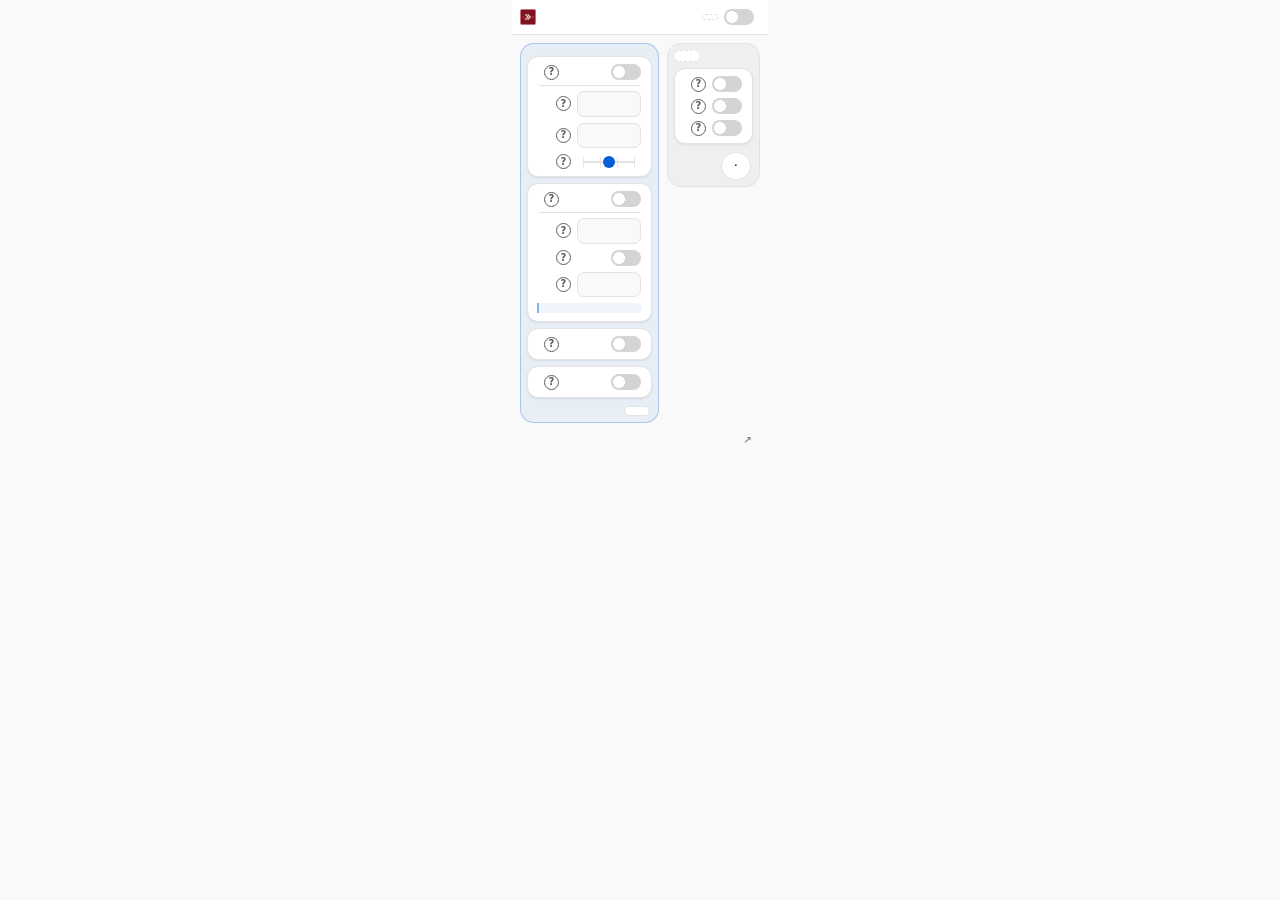
==== popup.html @ 1a613baa "v1.3.2: 不具合修正と制御ループの高速化・省メモリ化 1.3.1 以降の変更をまとめて 1.3.2 としてリリースする。  ■ 変更 - 対応ブラウザの下限を Chrome 148 へ引き上げ（" ====
<!-- SPDX-License-Identifier: Apache-2.0 OR MIT -->
<!DOCTYPE html>
<!--
    =========================================================================
    popup.html — ツールバーのアイコンを押すと開く「設定画面」の骨組み
    =========================================================================

    ■ このファイルは何をするもの？
        設定画面に並ぶ項目の「並び順と構造」だけを書いたファイルです。
        表示される文字（ラベルや説明文）はここには一切書かれておらず、
        popup.js が起動時に流し込みます。9 言語に対応するための設計です。

    ■ data-* 属性が設定の「配線図」になっている
        この画面には、項目ごとの個別処理を書いた JavaScript がありません。
        代わりに以下の data-* 属性を popup.js が読み取り、自動的に動かします。
        項目を増やしたいときは、ここに 1 行足して shared/schema.js に定義を
        加えるだけで済みます。

        data-key    … この入力欄が担当する設定キー（shared/schema.js の KEYS と対応）
        data-msg    … 要素のテキストに流し込む、多言語ファイルのキー
        data-title  … マウスを乗せたとき出るツールチップの文言キー
        data-href   … リンク先 URL の文言キー（言語ごとにリンク先が異なるため）
        data-hint   … 「1.05 ~ 4.00」のような入力可能範囲の表示先
        data-help   … 「?」ボタンを押したとき出る説明の文言キー
        data-labels … スライダーの目盛りごとのラベル（スペース区切り、左から順）
        data-needs  … ここに挙げた設定がすべて ON のときだけ、その行を操作可能にする
        data-not    … ここに挙げた設定が 1 つでも ON なら、その行を操作不可にする
        data-reset  … 押すとその範囲の設定を初期化するボタン（'site' / 'common'）
        data-site   … そのサイトのタブが選ばれているときだけ表示する要素

    ■ 画面の構造
        ヘッダー（ロゴ＋全体の ON/OFF）
        └ #scopes
            ├ #site   … サイト別設定（YouTube / Twitch / TwitCasting のタブで切り替え）
            └ #common … 全サイト共通設定（画面上のバッジ表示）
        フッター（取扱説明書へのリンク）
-->
<html>
<head>
    <meta charset="utf-8" />
    <link rel="stylesheet" href="popup.css" />

    <!--
        読み込む順番に意味があります。
            1. shared/schema.js … 設定の設計図をグローバルの一時変数へ置く
            2. common.js        … それを受け取り、道具箱 SLPSTRM を組み立てる
            3. popup.js         … 道具箱を使って画面を動かす

        defer は「HTML を全部読み終えてから、書いた順に実行する」指定です。
        これがないと、popup.js が実行された時点でまだ <body> の要素が存在せず、
        画面を組み立てられません。
    -->
    <script src="shared/schema.js" defer></script>
    <script src="common.js" defer></script>
    <script src="popup.js" defer></script>

    <!-- popup.js の translate() が、選択中の言語のタイトルへ置き換えます。 -->
    <title>Slipstream Live</title>
</head>
<body>

    <!-- ===================================================================
            ヘッダー：ロゴ・バージョン表示と、拡張機能全体の ON/OFF スイッチ
            =================================================================== -->
    <div id="header">
        <div id="brand">

            <!--
                アイコンをクリックすると公式サイトを開きます。
                target="_blank" は新しいタブで開く指定。
                rel="noopener" はセキュリティ上ほぼ必須の指定で、
                開いた先のページから元のページを操作されるのを防ぎます。
                alt はリンクの名前になります（画像だけのリンクは、これが無いと
                スクリーンリーダーで何のリンクか分からなくなります）。
            -->
            <a id="icon-link" href="https://tail4126.github.io/SlipstreamLive/" target="_blank" rel="noopener">
                <img id="icon" src="./icons/48.png" alt="Slipstream Live" />
            </a>

            <!-- 中身が空なのは、popup.js が文言を流し込むためです（以下すべて同様）。 -->
            <span id="title" data-msg="appShortName"></span>

            <!-- バージョン番号（例: v1.2.0）。manifest.json から読み取って表示します。 -->
            <span id="version"></span>
        </div>

        <!--
            設定 1 行ぶんの基本の形。
            <label> で全体を囲んでいるので、文字の部分をクリックしても
            中のチェックボックスが反応します（押せる範囲が広くなる）。

            ラベルと入力欄の結び付け（for / id）は、popup.js が data-key から自動で行います。
            行の中に「?」ボタンがある場合、結び付けを指定しないと HTML の仕様上
            「ラベル内で最初に現れる操作部品」＝ボタンのほうが操作対象になってしまうためです。
        -->
        <label class="row">
            <span data-msg="enabled"></span>

            <!-- 「全サイト共通の設定です」と示す小さなラベル。 -->
            <small class="chip" data-msg="scopeCommon" data-title="scopeCommonDesc"></small>

            <!-- data-key="enabled" が、この画面で最上位の ON/OFF に対応します。 -->
            <input class="switch" type="checkbox" data-key="enabled" />
        </label>
    </div>

    <!-- ===================================================================
            設定本体：左に「サイト別」、右に「全サイト共通」のパネルを並べる
            =================================================================== -->
    <div id="scopes">

        <!-- ---------------------------------------------------------------
                サイト別設定：選択中のサイト 1 つぶんの設定を表示する
                --------------------------------------------------------------- -->
        <section id="site" class="scope">

            <!--
                サイト切り替えタブの置き場所。中身が空なのは、
                popup.js の buildTabs() が SITES の定義からボタンを生成するためです。
                HTML に直接書かないことで、対応サイトを増やしたときに自動で反映されます。
                role="tablist" は、スクリーンリーダーに「タブの並び」だと伝える指定です。
            -->
            <div id="tabs" class="scope-head" role="tablist"></div>

            <div class="groups">

                <!-- === 加速に関する設定のまとまり === -->
                <div class="group">

                    <!--
                        class="head" が付いた行は、そのまとまりの見出し兼スイッチです。
                        data-needs="enabled" … 全体が ON のときだけ操作できます。
                    -->
                    <label class="row head" data-needs="enabled">
                        <span data-msg="speedup"></span>
                        <button class="help-icon" type="button" data-help="speedupDesc">?</button>
                        <input class="switch" type="checkbox" data-key="speedup" />
                    </label>

                    <!--
                        加速時の再生速度。
                        data-needs="enabled speedup" は「全体が ON」かつ「加速が ON」の
                        両方を満たしたときだけ操作可能、という意味です（スペース区切り）。
                        min / max / step は HTML に書かず、schema.js の range から
                        popup.js が自動で設定します。
                    -->
                    <label class="row" data-needs="enabled speedup">
                        <span><span data-msg="speedupRate"></span> <small class="hint" data-hint="speedupRate"></small></span>
                        <button class="help-icon" type="button" data-help="speedupRateDesc">?</button>
                        <input class="number" type="number" data-key="speedupRate" />
                    </label>

                    <!--
                        手動しきい値。
                        data-not="speedupAuto" … 自動調整が ON（0 以外）のときは、この値が
                        使われないため、行ごとグレーアウトさせます。
                        設定どうしの関係を HTML 側に書いておける、という点がこの仕組みの利点です。
                    -->
                    <label class="row" data-needs="enabled speedup" data-not="speedupAuto">
                        <span data-msg="speedupThreshold"></span>
                        <button class="help-icon" type="button" data-help="speedupThresholdDesc">?</button>
                        <input class="number" type="number" data-key="speedupThreshold" />
                    </label>

                    <!--
                        自動調整の積極度を選ぶスライダー（0〜3 の 4 段階）。
                        data-labels には目盛りの数だけラベルのキーを並べます。
                        左から順に 0, 1, 2, 3 に対応し、つまみを動かすと
                        popup.js の Tip がその位置のラベルを吹き出しで表示します。
                    -->
                    <label class="row" data-needs="enabled speedup">
                        <span data-msg="speedupAuto"></span>
                        <button class="help-icon" type="button" data-help="speedupAutoDesc">?</button>
                        <input class="slider" type="range" data-key="speedupAuto"
                            data-labels="speedupAutoOff speedupAutoStable speedupAutoStandard speedupAutoAggressive" />
                    </label>
                </div>

                <!-- === 下限モード（バッファ切れ寸前の緊急退避）に関する設定 === -->
                <div class="group">
                    <label class="row head" data-needs="enabled">
                        <span data-msg="floor"></span>
                        <button class="help-icon" type="button" data-help="floorDesc">?</button>
                        <input class="switch" type="checkbox" data-key="floor" />
                    </label>

                    <!-- 残量が何秒を切ったら下限モードへ入るか。 -->
                    <label class="row" data-needs="enabled floor">
                        <span data-msg="floorThreshold"></span>
                        <button class="help-icon" type="button" data-help="floorThresholdDesc">?</button>
                        <input class="number" type="number" data-key="floorThreshold" />
                    </label>

                    <!-- 下限モード中に音量を下げるか（超低速時の不快な音を抑えるため）。 -->
                    <label class="row" data-needs="enabled floor">
                        <span data-msg="duck"></span>
                        <button class="help-icon" type="button" data-help="duckDesc">?</button>
                        <input class="switch" type="checkbox" data-key="duck" />
                    </label>

                    <!--
                        下げたときの音量（％）。
                        data-needs に 3 つ並んでいるとおり、「全体」「下限モード」
                        「音量を下げる」がすべて ON のときだけ操作できます。
                    -->
                    <label class="row" data-needs="enabled floor duck">
                        <span><span data-msg="duckVolume"></span> <small class="hint" data-hint="duckVolume"></small></span>
                        <button class="help-icon" type="button" data-help="duckVolumeDesc">?</button>
                        <input class="number" type="number" data-key="duckVolume" />
                    </label>

                    <!--
                        Twitch のタブを選んでいるときだけ表示される注意書き。
                        data-site="twitch" が付いた要素は、他のサイトのタブでは
                        popup.js の render() が hidden 属性を付けて隠します。
                    -->
                    <p class="note" data-site="twitch" data-msg="floorThresholdNote_twitch"></p>
                </div>

                <!--
                    YouTube でしか意味を持たない設定のまとまり。
                    data-site はこのように <div class="group"> にも付けられるので、
                    グループごとまとめて出し分けられます。
                -->
                <div class="group" data-site="youtube">
                    <label class="row" data-needs="enabled">
                        <span data-msg="premiere"></span>
                        <button class="help-icon" type="button" data-help="premiereDesc">?</button>
                        <input class="switch" type="checkbox" data-key="premiere" />
                    </label>
                </div>

                <!-- Twitch でしか意味を持たない設定のまとまり。 -->
                <div class="group" data-site="twitch">
                    <label class="row" data-needs="enabled">
                        <span data-msg="recover"></span>
                        <button class="help-icon" type="button" data-help="recoverDesc">?</button>
                        <input class="switch" type="checkbox" data-key="recover" />
                    </label>
                </div>
            </div>

            <!--
                リセットボタン。
                data-reset="site" は「今表示しているサイトの設定だけを初期化する」指定です。
                ボタンの文字（例:「リセット · YouTube」）は、選択中のサイト名を含むため
                data-msg ではなく popup.js の render() が組み立てて入れます。
            -->
            <div class="footer">
                <button id="reset-site" class="reset" type="button" data-reset="site" data-title="resetDesc"></button>
            </div>
        </section>

        <!-- ---------------------------------------------------------------
                全サイト共通設定：画面上に出すバッジの表示切り替え
                --------------------------------------------------------------- -->
        <section id="common" class="scope">
            <div class="scope-head">
                <span class="chip" data-msg="scopeCommon" data-title="scopeCommonDesc"></span>
            </div>
            <div class="groups">
                <div class="group">

                    <!-- 再生速度バッジ（例: 1.25x）の表示切り替え。 -->
                    <label class="row" data-needs="enabled">
                        <span data-msg="showPlaybackRate"></span>
                        <button class="help-icon" type="button" data-help="showPlaybackRateDesc">?</button>
                        <input class="switch" type="checkbox" data-key="showPlaybackRate" />
                    </label>

                    <!-- 遅延バッジ（例: 1.52s）の表示切り替え。 -->
                    <label class="row" data-needs="enabled">
                        <span data-msg="showLatency"></span>
                        <button class="help-icon" type="button" data-help="showLatencyDesc">?</button>
                        <input class="switch" type="checkbox" data-key="showLatency" />
                    </label>

                    <!-- バッファ残量バッジ（例: 8.32s）の表示切り替え。 -->
                    <label class="row" data-needs="enabled">
                        <span data-msg="showHealth"></span>
                        <button class="help-icon" type="button" data-help="showHealthDesc">?</button>
                        <input class="switch" type="checkbox" data-key="showHealth" />
                    </label>
                </div>
            </div>

            <!--
                共通設定のリセット。
                こちらはサイト名が入らないため、「リセット」と「全サイト共通」の
                2 つの文言を「·」でつないだ形を HTML に直接書けます。
            -->
            <div class="footer">
                <button class="reset" type="button" data-reset="common" data-title="resetDesc"><span data-msg="reset"></span> · <span data-msg="scopeCommon"></span></button>
            </div>
        </section>
    </div>

    <!-- ===================================================================
            フッター：取扱説明書へのリンク
            data-href を使うのは、言語ごとにリンク先の URL が違うためです
            （日本語なら manual.ja.html、英語なら manual.html）。
            =================================================================== -->
    <div id="page-footer">
        <a id="manual-link" data-msg="manual" data-href="manualUrl" target="_blank" rel="noopener"></a>
    </div>
</body>
</html>
---- popup.css ----
/* SPDX-License-Identifier: Apache-2.0 OR MIT */
/*
    =========================================================================
    popup.css — 設定画面（popup.html）の見た目
    =========================================================================

    ■ 全体の考え方
        色をここに直接書くのではなく、まず :root で「変数」として定義し、
        以降はその変数を参照するだけにしています。こうすると
        - 配色をまとめて変えられる
        - ライト／ダークの切り替えを 1 か所で完結できる
        - サイトごとのテーマ色を差し替えるだけで全体の色調が変わる
        という利点があります。

    ■ 覚えておきたい CSS の書き方 3 つ
        1) --名前: 値;  … カスタムプロパティ（CSS の変数）。使うときは var(--名前)
        2) light-dark(明るいとき, 暗いとき)
            … OS のテーマ設定に応じて自動的に切り替わる関数。
            これを使うには :root に color-scheme の指定が必要です。
        3) color-mix(in srgb, 色 40%, transparent)
            … 2 つの色を指定した割合で混ぜる関数。ここでは「透明」と混ぜることで、
            1 つのテーマ色から薄い背景色や境界線の色を自動生成しています。

    ■ ブレースの書き方について
        このファイルは「{ を次の行に置く」スタイル（Allman 記法）で統一しています。
*/

/*
    :root は文書全体のいちばん外側（<html> 要素）を指す特別なセレクターです。
    ここで定義した変数は、配下のすべての要素から参照できます。
*/
:root
{
    /*
        この文書がライト／ダーク両方に対応していることをブラウザへ伝えます。
        この 1 行がないと light-dark() が機能しません。
    */
    color-scheme: light dark;

    /* --- 基本の配色（左がライトモード、右がダークモードの値）--- */
    --bg: light-dark(#f9f9f9, #0f0f0f);              /* 画面全体の背景 */
    --surface: light-dark(#ffffff, #212121);         /* カードやボタンの面の色 */
    --surface-hover: light-dark(#f2f2f2, #313131);   /* 上にマウスを乗せたときの面の色 */
    --line: light-dark(#e3e3e3, #303030);            /* 境界線 */
    --fg: light-dark(#0f0f0f, #f1f1f1);              /* 通常の文字色 */
    --muted: light-dark(#606060, #aaaaaa);           /* 補足的な文字色（控えめ） */
    --accent: light-dark(#065fd4, #3ea6ff);          /* 既定の強調色（青） */
    --off: light-dark(#d4d4d4, #4d4d4d);             /* OFF 状態のスイッチの色 */
    --knob: #ffffff;                                 /* スイッチのつまみ（常に白） */

    /*
        末尾に数字が付いた色（#00000008 など）は 8 桁の 16 進数表記で、
        最後の 2 桁が不透明度を表します。08 はごく薄い、a6 は 65% 程度の意味です。
    */
    --hover: light-dark(#00000008, #ffffff12);       /* 行にマウスを乗せたときの薄い色 */
    --shadow: light-dark(#00000014, #00000059);      /* 小さな影 */
    --shadow-lg: light-dark(#00000029, #0000008c);   /* 大きな影 */

    /*
        --ui-accent は「今この場所で使う強調色」。
        既定は青ですが、サイト別パネル（#site）の中だけサイトの色に上書きされます。
        変数は子要素へ引き継がれるため、この 1 か所を書き換えるだけで
        中のスイッチ・スライダー・枠線の色がまとめて変わります。
    */
    --ui-accent: var(--accent);

    /* --site-accent は選択中のサイトのテーマ色。既定値は下の規則で上書きされます。 */
    --site-accent: var(--accent);

    /* テーマ色を透明と混ぜて、薄い背景色と枠線の色を自動生成します。 */
    --site-tint: color-mix(in srgb, var(--site-accent) 7%, transparent);
    --site-edge: color-mix(in srgb, var(--site-accent) 28%, transparent);

    /* 共通設定パネル側は、サイト色を使わない中立的な配色にします。 */
    --common-tint: light-dark(#0000000a, #ffffff0a);
    --common-edge: var(--line);

    /* --- 角の丸みを 3 段階で用意し、大きさに応じて使い分けます --- */
    --radius-lg: 14px;   /* パネル */
    --radius: 11px;      /* カード、吹き出し */
    --radius-sm: 7px;    /* 行、入力欄 */
}

/*
    サイトごとのテーマ色。
    popup.js の render() が <html data-site="youtube"> のように属性を書き換えると、
    ここで --site-accent が差し替わり、パネルの色調が一斉に変わります。
    [属性 = '値'] という書き方は「その属性がその値である要素」を指します。
*/
:root[data-site = 'youtube']
{
    --site-accent: light-dark(#d90029, #ff0033);
}
:root[data-site = 'twitch']
{
    --site-accent: light-dark(#772ce8, #a970ff);
}
:root[data-site = 'twitcasting']
{
    --site-accent: light-dark(#0081b4, #4fc3f7);
}

/*
    * はすべての要素に当てはまるセレクター。
    box-sizing: border-box は「指定した幅に、内側の余白と枠線も含める」という設定で、
    これがないと padding を足すたびに要素が幅からはみ出して、幅の計算が煩雑になります。
*/
*
{
    box-sizing: border-box;
}

/*
    popup.js が要素を隠すときに付ける hidden 属性を、確実に効かせるための指定。
    !important を付けているのは、他の規則（例: .row の display: flex）に
    負けて表示されたままになるのを防ぐためです。
*/
[hidden]
{
    display: none !important;
}

/*
    ポップアップの幅は「中身に合わせて自動で決める」方針です。
    width: max-content は「折り返さずに収まる最小幅」。
    min-width: 100% は、逆に中身が少ないときに親より狭くなりすぎないための下限です。
    9 言語対応で文字の長さが大きく変わるため、固定幅にしていません。
*/
html
{
    width: max-content;
    min-width: 100%;
}
body
{
    margin: 0 auto;   /* 左右 auto で中央寄せ */
    width: max-content;
    background-color: var(--bg);
    color: var(--fg);

    /*
        font はまとめ書きで「文字サイズ/行の高さ 書体」の順。
        system-ui は「OS の標準の書体」を指す指定で、これを使うと
        Windows・macOS・Linux それぞれで自然な見た目になります。
    */
    font: 13px/1.35 system-ui, sans-serif;
}

/* --- ヘッダー（ロゴと全体の ON/OFF スイッチ）--- */
#header
{
    /*
        display: flex は「子要素を横一列に並べる」指定。
        align-items: center で縦方向の中央に、gap で要素間の間隔を作ります。
        古い書き方（float や margin での調整）より意図が明確です。
    */
    display: flex;
    align-items: center;
    gap: 14px;
    padding: 6px 8px;   /* 上下 6px、左右 8px */
    background-color: var(--surface);
    border-bottom: 1px solid var(--line);
}
#brand
{
    display: flex;

    /* baseline は「文字の下端の線」をそろえる指定。大きさの違う文字を並べるときに有効です。 */
    align-items: baseline;
    gap: 6px;
    user-select: none;   /* ドラッグで文字が選択されるのを防ぐ */
}
#icon-link
{
    display: flex;

    /* 親の baseline 揃えから外し、この要素だけ中央に配置します（画像には文字の下端が無いため）。 */
    align-self: center;
}
#icon
{
    width: 16px;
    height: 16px;
}
#title
{
    font-size: 15px;
    font-weight: 600;
    letter-spacing: 0.2px;   /* 文字の間隔をわずかに広げて読みやすくする */
}
#version
{
    color: var(--muted);
    font-size: 11px;

    /*
        tabular-nums は「数字の幅をすべて同じにする」指定。
        1 と 8 の幅がそろうため、桁がずれずに整って見えます。
    */
    font-variant-numeric: tabular-nums;
}

/*
    margin-left: auto は flex 配置での定番の書き方で、
    「左側の余白を可能な限り広げる」＝右端へ寄せる、という意味になります。
*/
#header .row
{
    margin-left: auto;
}

/* --- 設定パネルの並び --- */
#scopes
{
    display: flex;

    /*
        flex-start は「上端をそろえる」指定。
        既定（stretch）のままだと、背の低いパネルが高いほうに合わせて
        引き伸ばされてしまいます。
    */
    align-items: flex-start;
    gap: 8px;
    padding: 8px;
}
.scope
{
    display: flex;

    /* column は「縦に並べる」指定。パネルの中は見出し → 設定群 → フッターの順です。 */
    flex-direction: column;
    gap: 6px;
    padding: 6px;

    /* 幅と種類だけ指定し、色は下の #site / #common でそれぞれ指定します。 */
    border: 1px solid;
    border-radius: var(--radius-lg);
}

/*
    サイト別パネル。ここで --ui-accent を上書きするのが重要な点です。
    この宣言により、パネル内のすべての要素（スイッチ、スライダー、枠線など）が
    自動的にサイトのテーマ色を使うようになります。
*/
#site
{
    --ui-accent: var(--site-accent);
    background-color: var(--site-tint);
    border-color: var(--site-edge);

    /* タブを切り替えたとき、色が瞬時に変わらず 120 ミリ秒かけて滑らかに移り変わります。 */
    transition: background-color 120ms ease, border-color 120ms ease;
}

/* 共通設定パネル。こちらはサイト色を引き継がず、中立的な配色のままです。 */
#common
{
    background-color: var(--common-tint);
    border-color: var(--common-edge);
}
.scope-head
{
    display: flex;
    align-items: center;
    gap: 5px;
}
.groups
{
    display: flex;
    flex-direction: column;
    gap: 6px;
}

/* --- サイト切り替えタブ（popup.js が動的に生成するボタン）--- */
.tab
{
    /*
        flex: 1 1 0 は「余った幅を等分に分け合う」指定。
        3 つのタブが同じ幅になり、名前の長さに左右されずに整列します。
    */
    flex: 1 1 0;
    padding: 4px 10px;
    background-color: var(--surface);
    color: var(--muted);
    border: 1px solid var(--line);

    /* 極端に大きな値を指定すると、高さに応じた完全な角丸（錠剤型）になります。 */
    border-radius: 999px;

    /* font: inherit は「親の書体設定をそのまま引き継ぐ」指定。 */
    font: inherit;
    font-weight: 600;
    white-space: nowrap;   /* 途中で折り返さない */
    cursor: pointer;
    transition: background-color 120ms ease, color 120ms ease, border-color 120ms ease;
}
.tab:hover
{
    background-color: var(--surface-hover);
    color: var(--fg);
}

/*
    選択中のタブ。popup.js が aria-selected="true" を付け替えるため、
    JavaScript 側でクラスを付け外しする必要がありません。
    支援技術への情報伝達と見た目の指定を、1 つの属性で兼ねています。
*/
.tab[aria-selected = 'true']
{
    background-color: var(--ui-accent);
    color: var(--bg);
    border-color: var(--ui-accent);
}

/*
    :focus-visible は「キーボード操作でフォーカスが当たったとき」だけに反応します。
    :focus と違い、マウスでクリックしたときには枠が出ません。
    キーボードだけで操作する人には位置を明示しつつ、マウス操作の邪魔もしない書き方です。
*/
.tab:focus-visible
{
    outline: 2px solid var(--ui-accent);
    outline-offset: 1px;
}

/* --- 「全サイト共通」を示す小さなラベル --- */
.chip
{
    flex: none;   /* 伸び縮みさせない */
    padding: 2px 7px;
    background-color: var(--surface);
    color: var(--muted);

    /* 破線の枠にすることで、押せるボタンではなく単なる表示だと分かるようにしています。 */
    border: 1px dashed var(--line);
    border-radius: 999px;
    font-size: 11px;
    font-weight: 600;
    white-space: nowrap;
    user-select: none;
}

/* 行の中に置かれた場合は右端へ寄せます。 */
.row > .chip
{
    margin-left: auto;
}

/* パネルの見出しに置かれた場合は、タブと釣り合う大きさにします。 */
.scope-head .chip
{
    padding: 5px 12px;
    font-size: inherit;
}

/* --- 設定のまとまり（白いカード）--- */
.group
{
    padding: 4px;
    background-color: var(--surface);
    border: 1px solid var(--line);
    border-radius: var(--radius);

    /* box-shadow は「横方向 縦方向 ぼかし 色」。わずかに浮いて見せる効果です。 */
    box-shadow: 0 1px 2px var(--shadow);
}

/* --- 設定 1 行 --- */
.row
{
    display: flex;
    align-items: center;
    gap: 6px;
    padding: 3px 6px;
    border-radius: var(--radius-sm);

    /* 行のどこを押してもスイッチが反応するため、指のカーソルにします。 */
    cursor: pointer;
    user-select: none;
    transition: background-color 120ms ease;
}
.row:hover
{
    background-color: var(--hover);
}

/*
    :has() は「その条件に当てはまる子孫を持つ要素」を指す、比較的新しいセレクターです
    （いわゆる「親セレクター」）。
    数値入力やスライダーを含む行は、行のどこを押しても操作できるわけではないので、
    指のカーソルをやめて通常の矢印に戻しています。
*/
.row:has(.number),
.row:has(.slider)
{
    cursor: default;
}
.row > span
{
    /*
        flex: 0 1 auto は「必要なら縮むが、自分から伸びはしない」設定。
        max-width と組み合わせることで、長い翻訳文が来たときに
        ポップアップが横に広がりすぎるのを防いでいます。
    */
    flex: 0 1 auto;
    max-width: 250px;
}

/* 入力欄はすべて右端に寄せてそろえます（前述の margin-left: auto の応用）。 */
.row > input
{
    margin-left: auto;
}

/* --- まとまりの見出しになる行 --- */
.row.head
{
    /* ::after を配置する基準にするため、position を指定します。 */
    position: relative;
    margin-bottom: 5px;
    font-weight: 600;
}

/*
    ::after は「その要素の末尾に、CSS だけで作る飾りの要素」です。
    ここでは見出しの下に引く区切り線として使っています。
    border-bottom で引かないのは、左右にわずかな余白を空けたいためです
    （right / left を 7px にすることで、線が両端から少し内側で止まります）。
*/
.row.head::after
{
    content: '';
    position: absolute;
    right: 7px;
    bottom: -3px;
    left: 7px;
    border-top: 1px solid var(--line);
}

/*
    ~ は「同じ親を持ち、後ろに並んでいる要素」を指す記号です。
    見出し行より後ろにある行の文字を字下げして、
    「この見出しに属する項目である」という関係を見た目で示しています。
*/
.row.head ~ .row > span
{
    padding-left: 12px;
}

/* 入力可能範囲の表示（例: 1.05 ~ 4.00）。 */
.hint
{
    color: var(--muted);
    font-size: 11px;
    font-variant-numeric: tabular-nums;
    white-space: nowrap;
}

/*
    操作できない行。
    popup.js の render() が、data-needs / data-not の条件をもとに
    disabled クラスを付け外しします。
    要素を隠さず薄く表示するのは、「条件を満たせば使える設定がある」と
    分かるようにするためです。
*/
.row.disabled
{
    opacity: 0.4;
    cursor: default;
}
.row.disabled:hover
{
    background-color: transparent;
}

/*
    無効な行の「?」ボタン。
    ボタン自体は popup.js が disabled にするため、キーボードでも押せません。
    こちらは、マウスを乗せたときの色変化や指のカーソルを出さないための指定です
    （pointer-events: none でマウス操作を下の要素へ透過させます）。
*/
.row.disabled .help-icon
{
    pointer-events: none;
}

/* --- 注意書き（現在は Twitch の下限しきい値についての説明で使用）--- */
.note
{
    margin: 3px 5px 4px;
    padding: 5px 8px;
    max-width: 270px;

    /* 現在の強調色をごく薄く敷き、左端に少し濃い線を引いた引用風の見た目です。 */
    background-color: color-mix(in srgb, var(--ui-accent) 6%, transparent);
    color: var(--muted);
    border-left: 2px solid color-mix(in srgb, var(--ui-accent) 45%, transparent);

    /* 角丸は右側の 2 か所だけ（左端は線をまっすぐ見せたいため）。 */
    border-radius: 0 var(--radius-sm) var(--radius-sm) 0;
    font-size: 11px;
    line-height: 1.5;
}

/*
    -------------------------------------------------------------------------
    ON/OFF スイッチ
    -------------------------------------------------------------------------
    中身は普通のチェックボックス（<input type="checkbox">）です。
    appearance: none でブラウザ標準の四角い見た目を消したうえで、
    背景色と背景画像だけを使って、画像ファイルなしでスイッチを描いています。

    つまみの正体は radial-gradient（円形のグラデーション）で描いた白い丸です。
    「半径 6px、中心が左から 8px・上から 8px の位置に白い円、それ以外は透明」
    という指定になっています（#0000 は透明を表す短い書き方）。
*/
.switch
{
    appearance: none;
    flex: none;
    margin: 0;
    width: 30px;
    height: 16px;
    border-radius: 8px;   /* 高さの半分にすると、左右が完全な半円になります */
    background-color: var(--off);
    background-image: radial-gradient(circle 6px at 8px 8px, var(--knob) 98%, #0000);
    background-repeat: no-repeat;

    /*
        つまみの移動は background-position の変化として表現します。
        cubic-bezier(...) は動きの緩急を自分で指定するもので、
        この値は「勢いよく動き出し、最後にわずかに行き過ぎて戻る」動きになります。
    */
    transition: background-color 160ms ease, background-position 160ms cubic-bezier(0.2, 0.7, 0.3, 1);
}

/* :enabled は「操作できる状態のとき」。無効な行では指のカーソルになりません。 */
.switch:enabled
{
    cursor: pointer;
}

/*
    ON のとき。背景色を強調色に変え、つまみの位置を右へ 14px ずらします
    （幅 30px − つまみ 16px ぶん ＝ 14px）。
*/
.switch:checked
{
    background-color: var(--ui-accent);
    background-position: 14px 0;
}
.switch:focus-visible
{
    outline: 2px solid var(--ui-accent);
    outline-offset: 1px;
}

/*
    -------------------------------------------------------------------------
    数値入力欄
    -------------------------------------------------------------------------
*/
.number
{
    flex: none;
    width: 64px;
    padding: 3px 5px;
    background-color: var(--bg);
    color: var(--fg);
    border: 1px solid var(--line);
    border-radius: var(--radius-sm);
    font: inherit;

    /* 数字の幅をそろえ、右寄せにすることで桁の位置が安定します。 */
    font-variant-numeric: tabular-nums;
    text-align: right;
}

/* :enabled:hover と重ねることで、操作できるときだけ枠線を濃くします。 */
.number:enabled:hover
{
    border-color: var(--muted);
}
.number:focus-visible
{
    outline: 2px solid var(--ui-accent);
    outline-offset: 1px;
}

/*
    -------------------------------------------------------------------------
    段階スライダー（自動調整の積極度）
    -------------------------------------------------------------------------
    溝の部分は、2 枚の背景を重ねて描いています。

        1 枚目 repeating-linear-gradient … 目盛りの縦線を等間隔でくり返す
        2 枚目 linear-gradient           … 横に伸びる細い線（溝そのもの）

    目盛りの間隔は calc((100% - 1px) / (var(--steps) - 1)) で計算しており、
    --steps の値を変えるだけで目盛りの数が変わります。
    「4 段階なら区間は 3 つ」なので 1 を引いています。

    左右に 12px 引いているのは、つまみ（幅 12px）が両端まで移動したときに
    中心が溝の端とそろうようにするためです。
*/
.slider
{
    --steps: 4;
    --track:
        repeating-linear-gradient(to right,
            var(--line) 0 1px,
            #0000 1px calc((100% - 1px) / (var(--steps) - 1)))
            center / calc(100% - 12px) 10px no-repeat,
        linear-gradient(var(--line), var(--line)) center / calc(100% - 12px) 2px no-repeat;
    appearance: none;
    flex: none;
    margin: 0;
    width: 64px;
    height: 14px;
    background: none;
}

/*
    溝とつまみの見た目は、ブラウザごとに違う擬似要素で指定する必要があります
    （Chrome / Edge 系は ::-webkit-*、Firefox は ::-moz-*）。
    これらは 1 つの規則にまとめて書くことができません。片方でも解釈できない
    セレクターが混ざると、規則ごと無視されてしまうためです。

    ただし値そのものを二重に持つ必要はありません。カスタムプロパティ
    （--track）は擬似要素にも引き継がれるので、実際の定義は上の 1 か所だけです。
*/
.slider::-webkit-slider-runnable-track
{
    height: 14px;
    background: var(--track);
    border-radius: 1px;
}
.slider::-moz-range-track
{
    height: 14px;
    background: var(--track);
    border-radius: 1px;
}

/* つまみ（Chrome / Edge 系）。border-radius: 50% で正円になります。 */
.slider::-webkit-slider-thumb
{
    appearance: none;
    margin-top: 1px;   /* 溝の中心に来るよう、わずかに下げる */
    width: 12px;
    height: 12px;
    background-color: var(--ui-accent);
    border: none;
    border-radius: 50%;
    cursor: pointer;
}

/* つまみ（Firefox）。Firefox は既定で中央に配置されるため margin-top が不要です。 */
.slider::-moz-range-thumb
{
    width: 12px;
    height: 12px;
    background-color: var(--ui-accent);
    border: none;
    border-radius: 50%;
    cursor: pointer;
}

/* 操作できないときのつまみ（こちらもブラウザごとに指定が必要）。 */
.slider:disabled::-webkit-slider-thumb
{
    background-color: var(--muted);
    cursor: default;
}
.slider:disabled::-moz-range-thumb
{
    background-color: var(--muted);
    cursor: default;
}
.slider:focus-visible
{
    outline: 2px solid var(--ui-accent);
    outline-offset: 2px;
}

/*
    -------------------------------------------------------------------------
    スライダーに追従する小さなラベル（popup.js の Tip が作る要素）
    -------------------------------------------------------------------------
    position: fixed は「画面を基準に位置を決める」指定です。
    実際の座標は popup.js が left / top を書き込んで動かします。
    pointer-events: none により、この要素の下にあるスライダーを
    そのまま操作し続けられます。
*/
.tip
{
    position: fixed;
    z-index: 10;   /* 他の要素より手前に表示する */
    padding: 4px 8px;
    background-color: var(--surface);
    color: var(--fg);
    border: 1px solid var(--line);
    border-radius: var(--radius-sm);
    box-shadow: 0 2px 8px var(--shadow-lg);
    font-size: 11px;
    font-weight: 600;
    white-space: nowrap;
    pointer-events: none;
    user-select: none;
}

/*
    -------------------------------------------------------------------------
    「?」ボタンと、その説明の吹き出し
    -------------------------------------------------------------------------
*/
.help-icon
{
    flex: none;

    /*
        display: grid と place-items: center を組み合わせると、
        中身を縦横ともに中央へ配置できます（「?」を円の中心に置くため）。
    */
    display: grid;
    place-items: center;
    padding: 0;
    width: 15px;
    height: 15px;
    background: none;
    color: var(--muted);

    /*
        currentColor は「その要素の文字色」を指すキーワードです。
        これを使うと、下の :hover で color を変えるだけで
        文字と枠線の色が一緒に変わります（枠線の指定を書き足す必要がありません）。
    */
    border: 1px solid currentColor;
    border-radius: 50%;
    font: 600 10px/1 system-ui, sans-serif;
    cursor: pointer;
    transition: color 120ms ease;
}
.help-icon:hover
{
    color: var(--ui-accent);
}
.help-icon:focus-visible
{
    outline: 2px solid var(--ui-accent);
    outline-offset: 1px;
}

/*
    説明の吹き出し。
    popup.html には無く、popup.js の buildHelp() が生成して
    popover 属性を付けた要素です。

    popover はブラウザ標準の「最前面に浮かぶ小窓」の仕組みで、
    z-index を管理しなくても必ず他の要素より手前に表示されます。
    inset: auto と margin: 0 は、その既定の中央配置を打ち消す指定で、
    こうすることで popup.js が計算した座標へ自由に置けるようになります。
*/
.help
{
    position: fixed;
    inset: auto;
    margin: 0;
    max-width: 260px;
    padding: 9px 12px;
    background-color: var(--surface);
    color: var(--fg);
    border: 1px solid var(--line);
    border-radius: var(--radius);
    box-shadow: 0 6px 20px var(--shadow-lg);
    font: inherit;
    line-height: 1.55;
}

/*
    ::backdrop は popover の背後に敷かれる層です。
    既定では薄暗くなりますが、設定画面では背後を見えたままにしたいので
    透明に上書きしています（画面外をクリックすると閉じる動作はそのまま残ります）。
*/
.help::backdrop
{
    background-color: transparent;
}

/*
    -------------------------------------------------------------------------
    リセットボタンとフッター
    -------------------------------------------------------------------------
*/
.footer
{
    display: flex;
    justify-content: flex-end;   /* 中身を右端に寄せる */
    padding: 2px 2px 0;
}
.reset
{
    padding: 4px 12px;
    background-color: var(--surface);
    color: var(--fg);
    border: 1px solid var(--line);
    border-radius: 999px;
    font: inherit;
    cursor: pointer;
    transition: background-color 120ms ease, border-color 120ms ease;
}
.reset:hover
{
    background-color: var(--surface-hover);
    border-color: var(--muted);
}
.reset:focus-visible
{
    outline: 2px solid var(--ui-accent);
    outline-offset: 1px;
}

/*
    OS 側で「視覚効果を減らす」設定にしている場合、アニメーションを一切止めます。
    動きに酔いやすい人や、前庭障害のある人への配慮として重要な指定で、
    すべての要素をまとめて対象にすることで指定漏れを防いでいます。
*/
@media (prefers-reduced-motion: reduce)
{
    *
    {
        transition: none !important;
    }
}

/* --- 画面最下部の取扱説明書リンク --- */
#page-footer
{
    display: flex;
    justify-content: flex-end;
    padding: 0 10px 8px;
}
#manual-link
{
    /*
        inline-flex は「まわりの文字と同じ行に収まりつつ、中身は flex で並べる」指定。
        文字と、下の ::after で作る矢印を横並びにするために使っています。
    */
    display: inline-flex;
    align-items: center;
    gap: 4px;
    padding: 2px 6px;
    border-radius: var(--radius-sm);
    color: var(--muted);
    font-size: 11px;
    text-decoration: none;   /* リンクの下線を消す */
    transition: color 120ms ease, background-color 120ms ease;
}

/*
    リンクの末尾に「↗」を付けて、外部サイトが開くことを示します。
    "\2197" は、その記号の文字コードを 16 進数で書いたものです。
    CSS の content で記号を直接書くと文字化けする環境があるため、
    この書き方のほうが確実です。
*/
#manual-link::after
{
    content: "\2197";
    font-size: 10px;
}
#manual-link:hover
{
    background-color: var(--hover);
    color: var(--fg);
}
#manual-link:focus-visible
{
    outline: 2px solid var(--ui-accent);
    outline-offset: 2px;
}
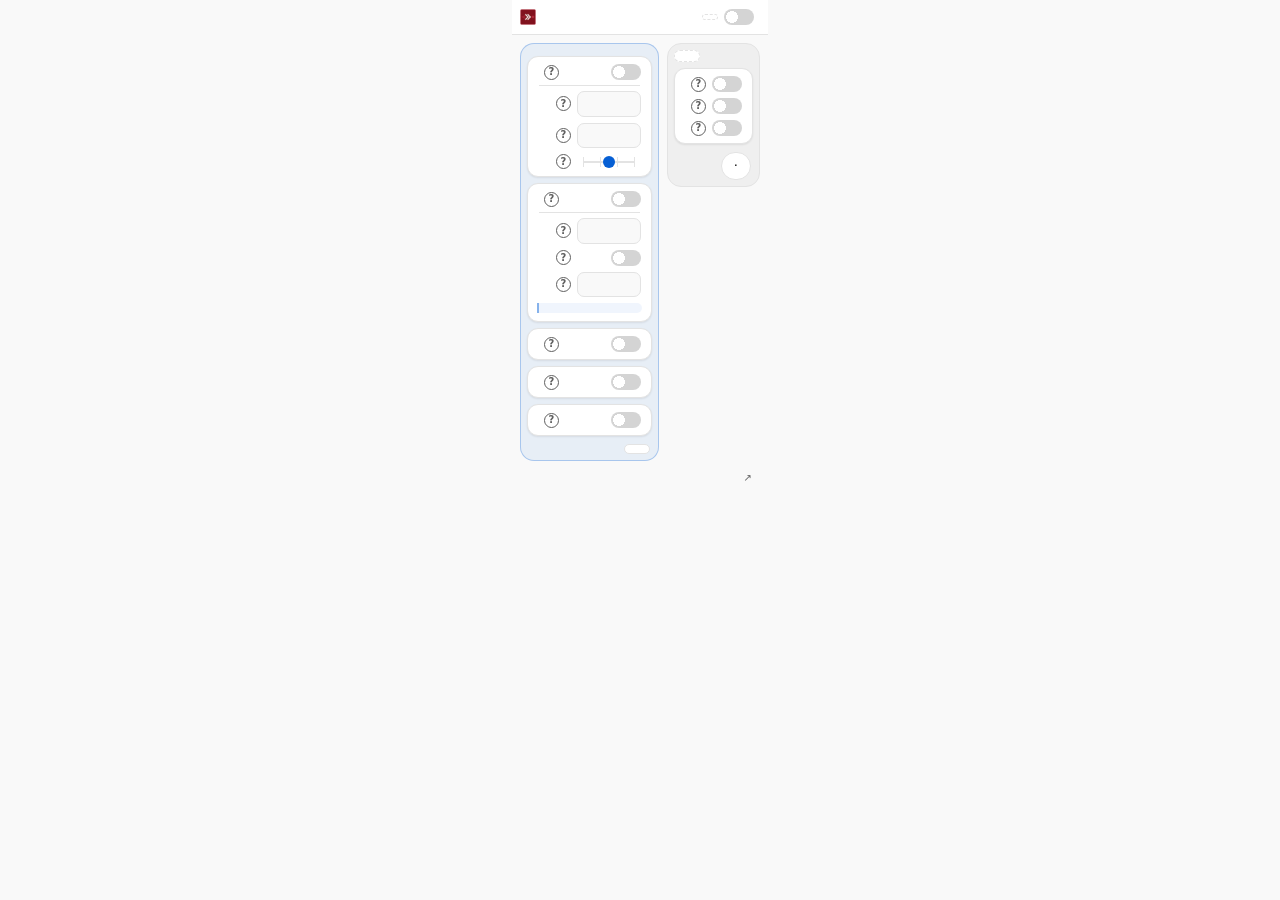
==== commit 738b9b1d: "v1.5.0: TikTok LIVE に対応し、Chrome でも速度を変えられるようにする 4 つ目の対応サイトとして TikTok LIVE（www.tiktok.com の /live・/@ユ" ====
--- a/popup.html
+++ b/popup.html
@@ -8,7 +8,9 @@
     ■ このファイルは何をするもの？
         設定画面に並ぶ項目の「並び順と構造」だけを書いたファイルです。
         表示される文字（ラベルや説明文）はここには一切書かれておらず、
-        popup.js が起動時に流し込みます。9 言語に対応するための設計です。
+        popup.js が起動時に流し込みます。19 言語に対応するための設計です。
+        右から左へ書く言語（アラビア語）では、popup.js が <html dir="rtl"> を付けて
+        画面全体を鏡写しにします。
 
     ■ data-* 属性が設定の「配線図」になっている
         この画面には、項目ごとの個別処理を書いた JavaScript がありません。
@@ -31,7 +33,7 @@
     ■ 画面の構造
         ヘッダー（ロゴ＋全体の ON/OFF）
         └ #scopes
-            ├ #site   … サイト別設定（YouTube / Twitch / TwitCasting のタブで切り替え）
+            ├ #site   … サイト別設定（YouTube / Twitch / TwitCasting / TikTok のタブで切り替え）
             └ #common … 全サイト共通設定（画面上のバッジ表示）
         フッター（取扱説明書へのリンク）
 -->
@@ -238,6 +240,19 @@
                         <input class="switch" type="checkbox" data-key="recover" />
                     </label>
                 </div>
+
+                <!--
+                    TikTok でしか意味を持たない設定のまとまり。
+                    Chrome の TikTok LIVE は、そのままでは再生速度を変えられない方式で再生されるため、
+                    速度を変えられる方式を選ばせるかどうかを切り替えます（adapters/tiktok.js の冒頭を参照）。
+                -->
+                <div class="group" data-site="tiktok">
+                    <label class="row" data-needs="enabled">
+                        <span data-msg="forceMse"></span>
+                        <button class="help-icon" type="button" data-help="forceMseDesc">?</button>
+                        <input class="switch" type="checkbox" data-key="forceMse" />
+                    </label>
+                </div>
             </div>
 
             <!--
--- a/popup.css
+++ b/popup.css
@@ -20,6 +20,16 @@
         3) color-mix(in srgb, 色 40%, transparent)
             … 2 つの色を指定した割合で混ぜる関数。ここでは「透明」と混ぜることで、
             1 つのテーマ色から薄い背景色や境界線の色を自動生成しています。
+
+    ■ 左右は「始まり側／終わり側」で書く
+        アラビア語のように右から左へ書く言語では、popup.js が <html dir="rtl"> を付けて
+        画面全体を鏡写しにします。そのため左右の余白や線は margin-left / border-left ではなく、
+        margin-inline-start / border-inline-start のような「論理プロパティ」で書いています。
+            inline-start … 文字を書き始める側（横書きの日本語・英語なら左、アラビア語なら右）
+            inline-end   … 文字を書き終える側（横書きの日本語・英語なら右、アラビア語なら左）
+        日本語や英語での見た目は、margin-left などで書いた場合とまったく同じです。
+        新しく規則を足すときも、left / right ではなくこちらを使ってください。
+        表示の確認は、設定画面を popup.html?locale=ar で開くとできます。
 
     ■ ブレースの書き方について
         このファイルは「{ を次の行に置く」スタイル（Allman 記法）で統一しています。
@@ -101,6 +111,18 @@
 }
 
 /*
+    TikTok は、ロゴの水色（#25f4ee）を基にした青緑です。
+    ロゴの赤（#fe2c55）は YouTube の赤と見分けにくいため使いません。
+    ロゴの水色そのままでは明るすぎ、ON のスイッチの白いつまみが背景に溶けてしまうため
+    （コントラスト比 1.4:1）、つまみとの差が 3:1 以上になる濃さまで落としています。
+    ライト 4.8:1・ダーク 3.1:1 で、選択中のタブの文字もそれぞれ 4.5:1 以上を保ちます。
+*/
+:root[data-site = 'tiktok']
+{
+    --site-accent: light-dark(#00807a, #00a3a3);
+}
+
+/*
     * はすべての要素に当てはまるセレクター。
     box-sizing: border-box は「指定した幅に、内側の余白と枠線も含める」という設定で、
     これがないと padding を足すたびに要素が幅からはみ出して、幅の計算が煩雑になります。
@@ -124,7 +146,7 @@
     ポップアップの幅は「中身に合わせて自動で決める」方針です。
     width: max-content は「折り返さずに収まる最小幅」。
     min-width: 100% は、逆に中身が少ないときに親より狭くなりすぎないための下限です。
-    9 言語対応で文字の長さが大きく変わるため、固定幅にしていません。
+    19 言語対応で文字の長さが大きく変わるため、固定幅にしていません。
 */
 html
 {
@@ -201,12 +223,14 @@
 }
 
 /*
-    margin-left: auto は flex 配置での定番の書き方で、
-    「左側の余白を可能な限り広げる」＝右端へ寄せる、という意味になります。
+    margin-inline-start: auto は flex 配置での定番の書き方で、
+    「始まり側の余白を可能な限り広げる」＝終わり側の端へ寄せる、という意味になります。
+    横書きの日本語や英語では margin-left: auto と同じく右端へ、
+    右から左へ書く言語では左端へ寄ります（冒頭の「左右は始まり側／終わり側で書く」を参照）。
 */
 #header .row
 {
-    margin-left: auto;
+    margin-inline-start: auto;
 }
 
 /* --- 設定パネルの並び --- */
@@ -340,10 +364,10 @@
     user-select: none;
 }
 
-/* 行の中に置かれた場合は右端へ寄せます。 */
+/* 行の中に置かれた場合は終わり側の端（横書きの日本語・英語なら右端）へ寄せます。 */
 .row > .chip
 {
-    margin-left: auto;
+    margin-inline-start: auto;
 }
 
 /* パネルの見出しに置かれた場合は、タブと釣り合う大きさにします。 */
@@ -406,10 +430,10 @@
     max-width: 250px;
 }
 
-/* 入力欄はすべて右端に寄せてそろえます（前述の margin-left: auto の応用）。 */
+/* 入力欄はすべて終わり側の端（横書きの日本語・英語なら右端）に寄せてそろえます（前述の margin-inline-start: auto の応用）。 */
 .row > input
 {
-    margin-left: auto;
+    margin-inline-start: auto;
 }
 
 /* --- まとまりの見出しになる行 --- */
@@ -441,10 +465,11 @@
     ~ は「同じ親を持ち、後ろに並んでいる要素」を指す記号です。
     見出し行より後ろにある行の文字を字下げして、
     「この見出しに属する項目である」という関係を見た目で示しています。
+    字下げは始まり側（横書きの日本語・英語なら左）に入れます。
 */
 .row.head ~ .row > span
 {
-    padding-left: 12px;
+    padding-inline-start: 12px;
 }
 
 /* 入力可能範囲の表示（例: 1.05 ~ 4.00）。 */
@@ -491,13 +516,23 @@
     padding: 5px 8px;
     max-width: 270px;
 
-    /* 現在の強調色をごく薄く敷き、左端に少し濃い線を引いた引用風の見た目です。 */
+    /*
+        現在の強調色をごく薄く敷き、始まり側の端（横書きの日本語・英語なら左端）に
+        少し濃い線を引いた引用風の見た目です。
+    */
     background-color: color-mix(in srgb, var(--ui-accent) 6%, transparent);
     color: var(--muted);
-    border-left: 2px solid color-mix(in srgb, var(--ui-accent) 45%, transparent);
-
-    /* 角丸は右側の 2 か所だけ（左端は線をまっすぐ見せたいため）。 */
-    border-radius: 0 var(--radius-sm) var(--radius-sm) 0;
+    border-inline-start: 2px solid color-mix(in srgb, var(--ui-accent) 45%, transparent);
+
+    /*
+        角丸は終わり側の 2 か所だけ（線を引いた側はまっすぐ見せたいため）。
+        border-start-end-radius は「上（ブロックの始まり）× 終わり側」の角、
+        border-end-end-radius は「下（ブロックの終わり）× 終わり側」の角で、
+        横書きの日本語・英語ならそれぞれ右上と右下になります。
+    */
+    border-radius: 0;
+    border-start-end-radius: var(--radius-sm);
+    border-end-end-radius: var(--radius-sm);
     font-size: 11px;
     line-height: 1.5;
 }
@@ -548,6 +583,21 @@
 {
     background-color: var(--ui-accent);
     background-position: 14px 0;
+}
+
+/*
+    右から左へ書く言語では、スイッチも鏡写しにします。
+    OFF のつまみは右端に置き、ON で左端へ動かします（Chrome や Android の設定画面と同じ向き）。
+    :dir(rtl) は「文字の向きが右から左の要素」だけに当てはまる指定で、
+    popup.js が <html dir="rtl"> を付けたときに効きます。
+*/
+.switch:dir(rtl)
+{
+    background-position: 14px 0;
+}
+.switch:dir(rtl):checked
+{
+    background-position: 0 0;
 }
 .switch:focus-visible
 {
@@ -795,7 +845,7 @@
 .footer
 {
     display: flex;
-    justify-content: flex-end;   /* 中身を右端に寄せる */
+    justify-content: flex-end;   /* 中身を終わり側の端（横書きの日本語・英語なら右端）に寄せる */
     padding: 2px 2px 0;
 }
 .reset
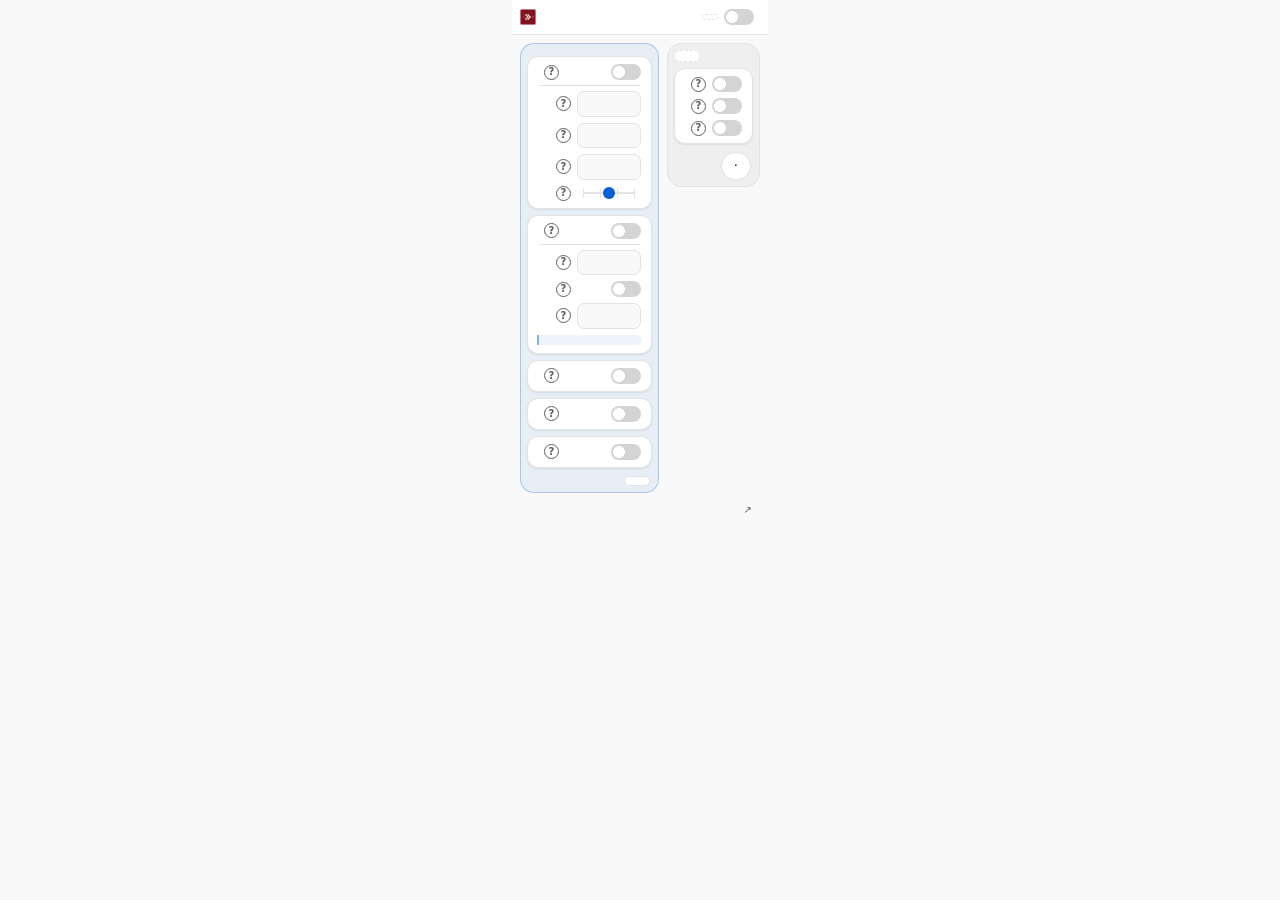
==== commit 4130ae9c: "v1.6.0: 手動モードの閾値を開始・終了の 2 本に分割、不具合修正 手動モード（自動調整オフ）の「加速するバッファ閾値」を「加速を開始する バッファ閾値」（既定 10 秒）と「加速を終了するバッ" ====
--- a/popup.html
+++ b/popup.html
@@ -153,15 +153,22 @@
                     </label>
 
                     <!--
-                        手動しきい値。
+                        手動しきい値（加速を開始する残量・加速を終了する残量の 2 本）。
                         data-not="speedupAuto" … 自動調整が ON（0 以外）のときは、この値が
                         使われないため、行ごとグレーアウトさせます。
                         設定どうしの関係を HTML 側に書いておける、という点がこの仕組みの利点です。
+                        終了の値は開始の値を超えられません（schema.js の cap を参照）。
                     -->
                     <label class="row" data-needs="enabled speedup" data-not="speedupAuto">
                         <span data-msg="speedupThreshold"></span>
                         <button class="help-icon" type="button" data-help="speedupThresholdDesc">?</button>
                         <input class="number" type="number" data-key="speedupThreshold" />
+                    </label>
+
+                    <label class="row" data-needs="enabled speedup" data-not="speedupAuto">
+                        <span data-msg="speedupStopThreshold"></span>
+                        <button class="help-icon" type="button" data-help="speedupStopThresholdDesc">?</button>
+                        <input class="number" type="number" data-key="speedupStopThreshold" />
                     </label>
 
                     <!--
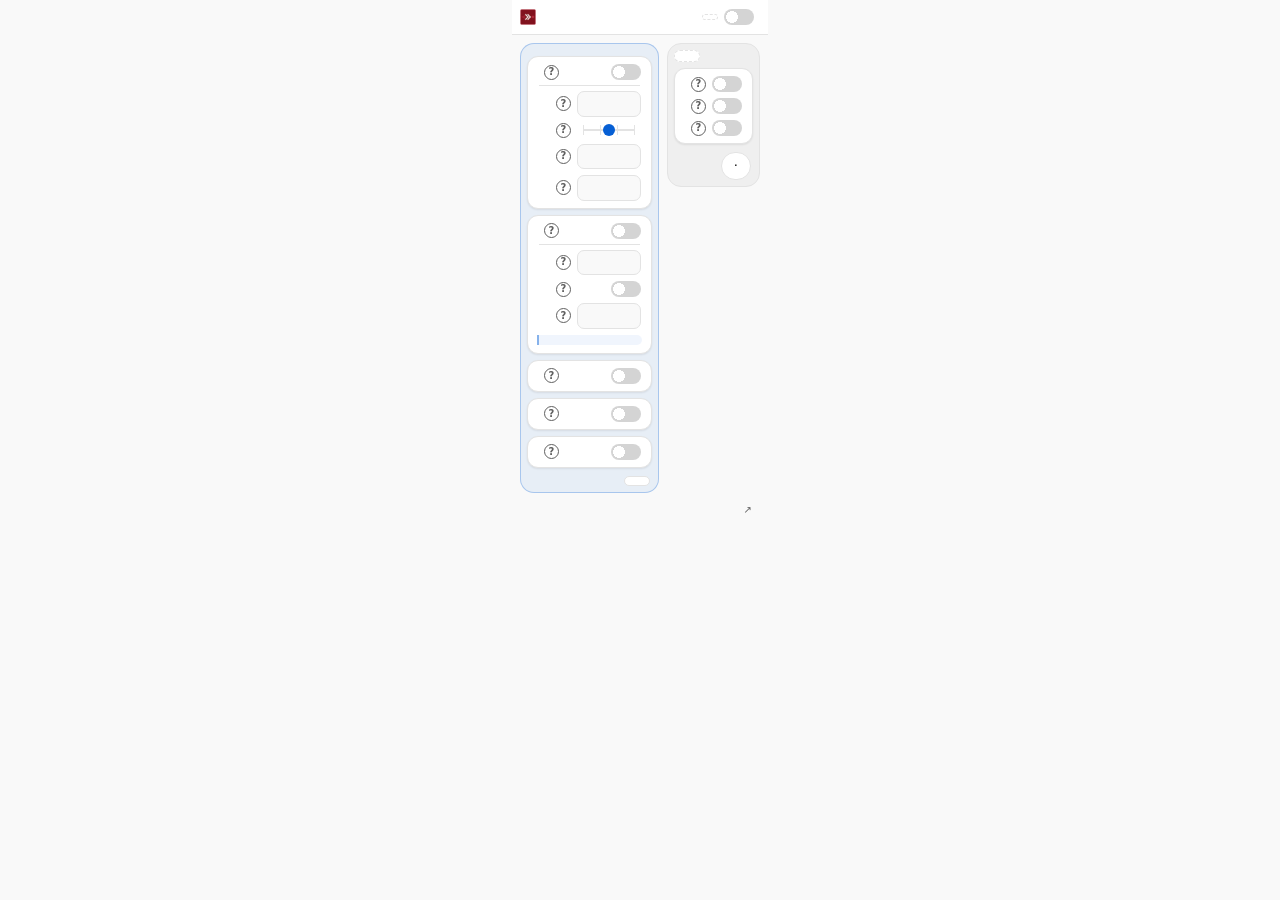
==== commit 4551d434: "1.8.0: Kick に対応し、自動調整の設定を手動の閾値の上へ移動 Kick（kick.com と、埋め込み用の player.kick.com）のライブ配信に対応した。  - Kick は DA" ====
--- a/popup.html
+++ b/popup.html
@@ -33,7 +33,8 @@
     ■ 画面の構造
         ヘッダー（ロゴ＋全体の ON/OFF）
         └ #scopes
-            ├ #site   … サイト別設定（YouTube / Twitch / TwitCasting / TikTok のタブで切り替え）
+            ├ #site   … サイト別設定（YouTube / Twitch / TwitCasting / TikTok / DAZN / Kick のタブで切り替え）
+            │           DAZN と Kick のタブでは、まだ許可していなければ先頭に「このサイトで有効にする」の案内（#grant）が出る
             └ #common … 全サイト共通設定（画面上のバッジ表示）
         フッター（取扱説明書へのリンク）
 -->
@@ -126,6 +127,23 @@
 
             <div class="groups">
 
+                <!--
+                    許可を得てから動かすサイト（DAZN・Kick）の案内。
+                    そのサイトのタブを選んでいて、まだサイトへのアクセスを許可していないときだけ
+                    popup.js の render() が表示します（許可した直後は「有効にしました」に変わります）。
+
+                    ボタンを押すと、popup.js がブラウザに許可を求めます（permissions.request()）。
+                    許可されると background.js がスクリプトを登録し、開いているタブにも入れます。
+                    ボタンの文言は、今見ているページがそのサイトなら「このサイトで有効にする」、
+                    そうでなければ「DAZN で有効にする」のようにサイト名入りになります。
+                    role="status" は、文言が「有効にしました」に変わったことを
+                    スクリーンリーダーにも伝えるための指定です。
+                -->
+                <div id="grant" class="group grant" hidden>
+                    <p id="grant-text" class="grant-text" role="status"></p>
+                    <button id="grant-button" class="grant-button" type="button"></button>
+                </div>
+
                 <!-- === 加速に関する設定のまとまり === -->
                 <div class="group">
 
@@ -153,6 +171,21 @@
                     </label>
 
                     <!--
+                        自動調整の積極度を選ぶスライダー（0〜3 の 4 段階）。
+                        data-labels には目盛りの数だけラベルのキーを並べます。
+                        左から順に 0, 1, 2, 3 に対応し、つまみを動かすと
+                        popup.js の Tip がその位置のラベルを吹き出しで表示します。
+                        すぐ下の 2 本の手動しきい値は、このスライダーが「オフ」のときだけ使われるため、
+                        先にこちらを置き、上から読んだ順に「自動か手動か → 手動の値」と決められるようにしています。
+                    -->
+                    <label class="row" data-needs="enabled speedup">
+                        <span data-msg="speedupAuto"></span>
+                        <button class="help-icon" type="button" data-help="speedupAutoDesc">?</button>
+                        <input class="slider" type="range" data-key="speedupAuto"
+                            data-labels="speedupAutoOff speedupAutoStable speedupAutoStandard speedupAutoAggressive" />
+                    </label>
+
+                    <!--
                         手動しきい値（加速を開始する残量・加速を終了する残量の 2 本）。
                         data-not="speedupAuto" … 自動調整が ON（0 以外）のときは、この値が
                         使われないため、行ごとグレーアウトさせます。
@@ -169,19 +202,6 @@
                         <span data-msg="speedupStopThreshold"></span>
                         <button class="help-icon" type="button" data-help="speedupStopThresholdDesc">?</button>
                         <input class="number" type="number" data-key="speedupStopThreshold" />
-                    </label>
-
-                    <!--
-                        自動調整の積極度を選ぶスライダー（0〜3 の 4 段階）。
-                        data-labels には目盛りの数だけラベルのキーを並べます。
-                        左から順に 0, 1, 2, 3 に対応し、つまみを動かすと
-                        popup.js の Tip がその位置のラベルを吹き出しで表示します。
-                    -->
-                    <label class="row" data-needs="enabled speedup">
-                        <span data-msg="speedupAuto"></span>
-                        <button class="help-icon" type="button" data-help="speedupAutoDesc">?</button>
-                        <input class="slider" type="range" data-key="speedupAuto"
-                            data-labels="speedupAutoOff speedupAutoStable speedupAutoStandard speedupAutoAggressive" />
                     </label>
                 </div>
 
--- a/popup.css
+++ b/popup.css
@@ -123,6 +123,30 @@
 }
 
 /*
+    DAZN は、サイトの強調色の黄色（#f7ff1a）と同じ色相の、濃い黄色（オリーブ寄り）です。
+    黄色そのままでは ON のスイッチの白いつまみとのコントラスト比が 1.1:1 しかなく、
+    つまみが背景に溶けるため、TikTok と同じ基準（つまみとの差 3:1 以上、選択中のタブの
+    文字 4.5:1 以上）を満たす明るさまで落としています。
+    ライトはつまみ 5.3:1・タブの文字 5.0:1、ダークはつまみ 3.3:1・タブの文字 5.9:1 です。
+*/
+:root[data-site = 'dazn']
+{
+    --site-accent: light-dark(#6c7000, #8f9400);
+}
+
+/*
+    Kick は、ロゴの黄緑（#53fc18）と同じ色相の、濃い緑です。
+    黄緑そのままでは ON のスイッチの白いつまみとのコントラスト比が 1.4:1 しかなく、
+    つまみが背景に溶けるため、TikTok・DAZN と同じ基準（つまみとの差 3:1 以上、選択中のタブの
+    文字 4.5:1 以上）を満たす明るさまで落としています。
+    ライトはつまみ 5.3:1・タブの文字 5.1:1、ダークはつまみ 3.4:1・タブの文字 5.7:1 です。
+*/
+:root[data-site = 'kick']
+{
+    --site-accent: light-dark(#217c02, #2ba102);
+}
+
+/*
     * はすべての要素に当てはまるセレクター。
     box-sizing: border-box は「指定した幅に、内側の余白と枠線も含める」という設定で、
     これがないと padding を足すたびに要素が幅からはみ出して、幅の計算が煩雑になります。
@@ -300,10 +324,17 @@
 {
     /*
         flex: 1 1 0 は「余った幅を等分に分け合う」指定。
-        3 つのタブが同じ幅になり、名前の長さに左右されずに整列します。
+        余白があるときはタブが同じ幅になり、名前の長さに左右されずに整列します。
+        （余白が無いときは、それぞれ名前が収まる幅まで縮みます）
     */
     flex: 1 1 0;
-    padding: 4px 10px;
+
+    /*
+        左右の内側の余白は 7px。タブが 6 つ（Kick を追加）になって並びが 55px 広がり、
+        ロシア語の画面の幅がブラウザのポップアップの上限（800px）を超えて 816px になったため、
+        10px から詰めました。いちばん広いロシア語でも 780px に収まります。
+    */
+    padding: 4px 7px;
     background-color: var(--surface);
     color: var(--muted);
     border: 1px solid var(--line);
@@ -535,6 +566,60 @@
     border-end-end-radius: var(--radius-sm);
     font-size: 11px;
     line-height: 1.5;
+}
+
+/*
+    -------------------------------------------------------------------------
+    「このサイトで有効にする」の案内（DAZN・Kick のように、許可してから動かすサイト用）
+    -------------------------------------------------------------------------
+    設定のまとまり（.group）と同じ白いカードに、サイトの色の枠線を付けて目立たせます。
+    中は「説明文 → ボタン」の縦並びです。
+*/
+.grant
+{
+    display: flex;
+    flex-direction: column;
+    gap: 7px;
+    padding: 8px 10px 10px;
+    border-color: var(--site-edge);
+}
+.grant-text
+{
+    margin: 0;
+    max-width: 270px;   /* 長い翻訳文でポップアップが横に広がりすぎないように（.note と同じ） */
+    line-height: 1.5;
+}
+
+/*
+    許可を求めるボタン。この画面でいちばん押してほしいボタンなので、
+    サイトの色で塗りつぶします。文字色は選択中のタブと同じ組み合わせ（背景色の文字 × 強調色）で、
+    各サイトの色はこの組み合わせで 4.5:1 以上になるよう選んであります。
+    align-self: start は、縦並びの中でボタンを始まり側（横書きの日本語・英語なら左）へ寄せ、
+    横いっぱいに伸ばさないための指定です。
+*/
+.grant-button
+{
+    align-self: start;
+    padding: 5px 14px;
+    background-color: var(--ui-accent);
+    color: var(--bg);
+    border: 1px solid var(--ui-accent);
+    border-radius: 999px;
+    font: inherit;
+    font-weight: 600;
+    cursor: pointer;
+    transition: filter 120ms ease;
+}
+
+/* マウスを乗せたら少しだけ明るさを変え、押せることを伝えます。 */
+.grant-button:hover
+{
+    filter: brightness(1.12);
+}
+.grant-button:focus-visible
+{
+    outline: 2px solid var(--ui-accent);
+    outline-offset: 2px;
 }
 
 /*
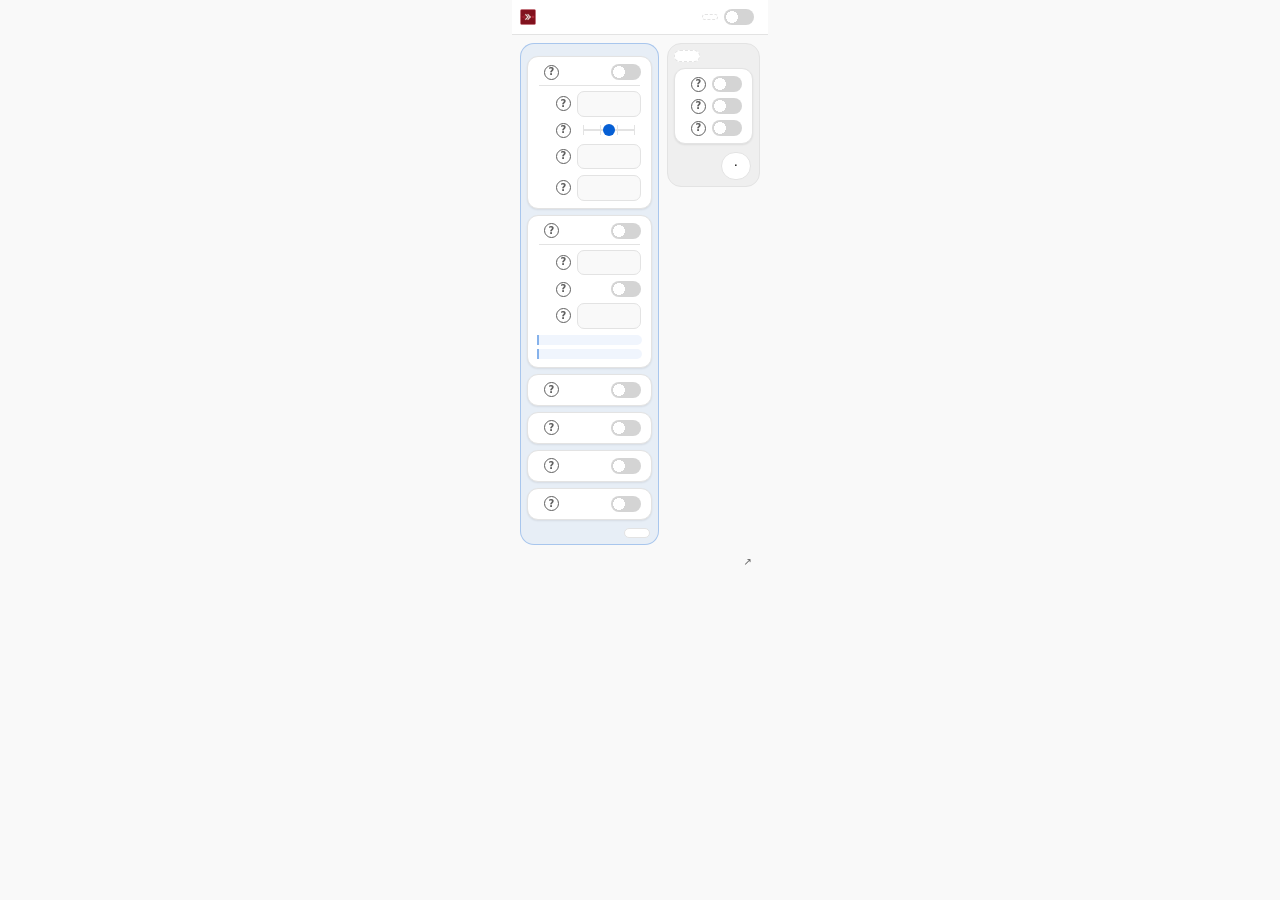
==== commit 5d24329c: "1.9.0: Kick の既定値を途切れに強い値にし、くるくる表示のまま止まったときの自動復帰を追加 Kick は映像データの到着が 10 秒ほど途切れることが多く、いったん読み込み中の くるくる表示" ====
--- a/popup.html
+++ b/popup.html
@@ -244,6 +244,13 @@
                         popup.js の render() が hidden 属性を付けて隠します。
                     -->
                     <p class="note" data-site="twitch" data-msg="floorThresholdNote_twitch"></p>
+
+                    <!--
+                        Kick のタブを選んでいるときだけ表示される注意書き。
+                        Kick は映像データの途切れが多く、既定値が他のサイトと大きく違う（自動調整がオフ、
+                        最低速度にする閾値が 2 秒など）ため、その理由をここで説明します。
+                    -->
+                    <p class="note" data-site="kick" data-msg="floorThresholdNote_kick"></p>
                 </div>
 
                 <!--
@@ -264,6 +271,21 @@
                     <label class="row" data-needs="enabled">
                         <span data-msg="recover"></span>
                         <button class="help-icon" type="button" data-help="recoverDesc">?</button>
+                        <input class="switch" type="checkbox" data-key="recover" />
+                    </label>
+                </div>
+
+                <!--
+                    Kick でしか意味を持たない設定のまとまり。
+                    設定キーは Twitch と同じ recover ですが、Kick で立て直す相手は「読み込み中のまま止まった
+                    プレーヤー」なので、文言（recover_kick / recoverDesc_kick）は Kick 専用のものを使います。
+                    同じ data-key の入力欄が 2 つになりますが、popup.js がサイトごとに別の id を振るため、
+                    行の文字を押しても、それぞれ自分のスイッチだけが切り替わります。
+                -->
+                <div class="group" data-site="kick">
+                    <label class="row" data-needs="enabled">
+                        <span data-msg="recover_kick"></span>
+                        <button class="help-icon" type="button" data-help="recoverDesc_kick">?</button>
                         <input class="switch" type="checkbox" data-key="recover" />
                     </label>
                 </div>
--- a/popup.css
+++ b/popup.css
@@ -540,7 +540,7 @@
     pointer-events: none;
 }
 
-/* --- 注意書き（現在は Twitch の下限しきい値についての説明で使用）--- */
+/* --- 注意書き（現在は Twitch と Kick の既定値についての説明で使用）--- */
 .note
 {
     margin: 3px 5px 4px;
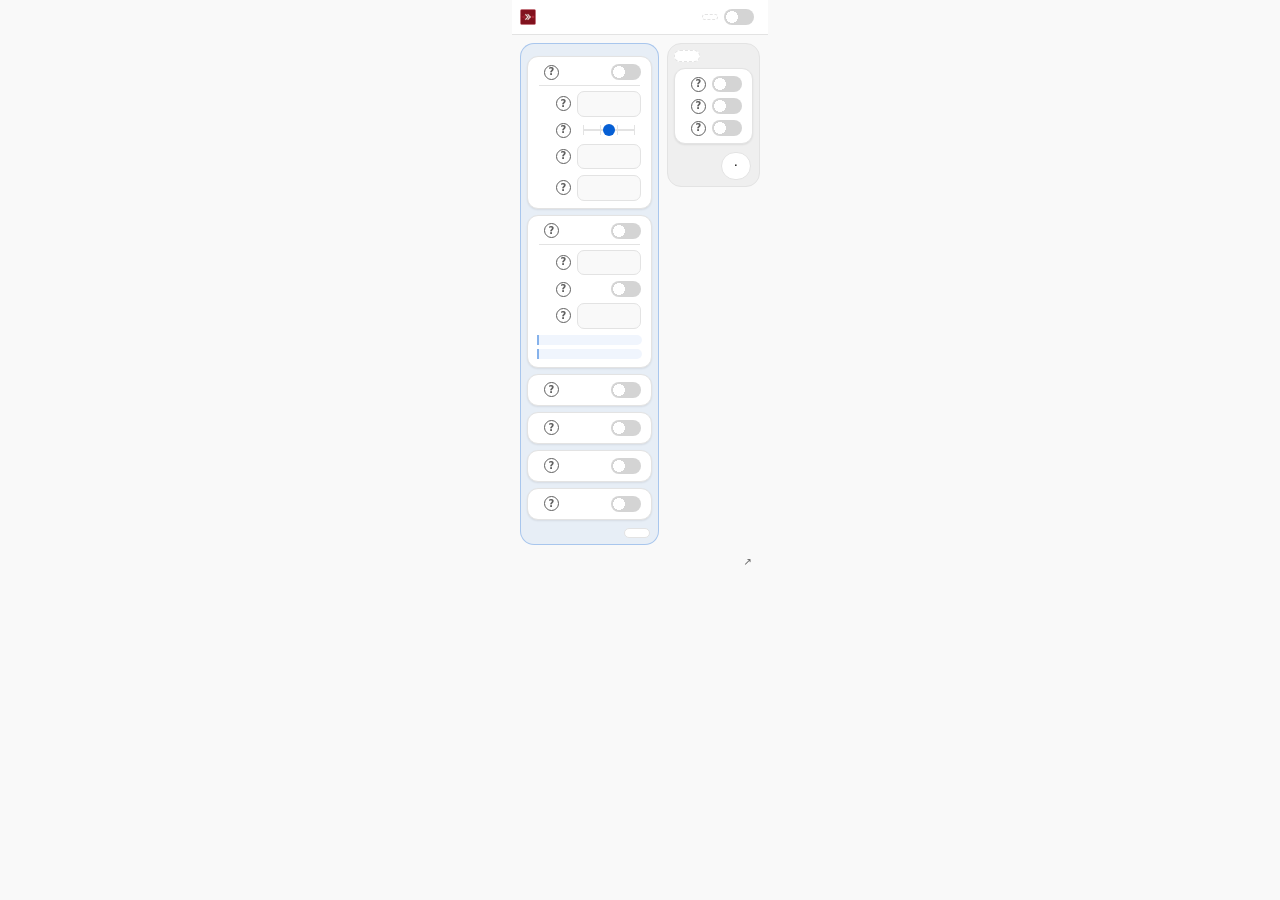
==== commit 5aad7211: "Release v1.10.0: ABEMA に対応 バージョンを 1.10.0 にし、CHANGELOG の未リリース分を 1.10.0 として確定した。  追加 - ABEMA（abema.tv）" ====
--- a/popup.html
+++ b/popup.html
@@ -33,8 +33,8 @@
     ■ 画面の構造
         ヘッダー（ロゴ＋全体の ON/OFF）
         └ #scopes
-            ├ #site   … サイト別設定（YouTube / Twitch / TwitCasting / TikTok / DAZN / Kick のタブで切り替え）
-            │           DAZN と Kick のタブでは、まだ許可していなければ先頭に「このサイトで有効にする」の案内（#grant）が出る
+            ├ #site   … サイト別設定（YouTube / Twitch / TwitCasting / TikTok / DAZN / Kick / ABEMA のタブで切り替え）
+            │           DAZN・Kick・ABEMA のタブでは、まだ許可していなければ先頭に「このサイトで有効にする」の案内（#grant）が出る
             └ #common … 全サイト共通設定（画面上のバッジ表示）
         フッター（取扱説明書へのリンク）
 -->
@@ -128,7 +128,7 @@
             <div class="groups">
 
                 <!--
-                    許可を得てから動かすサイト（DAZN・Kick）の案内。
+                    許可を得てから動かすサイト（DAZN・Kick・ABEMA）の案内。
                     そのサイトのタブを選んでいて、まだサイトへのアクセスを許可していないときだけ
                     popup.js の render() が表示します（許可した直後は「有効にしました」に変わります）。
 
--- a/popup.css
+++ b/popup.css
@@ -147,6 +147,18 @@
 }
 
 /*
+    ABEMA は、サイトの強調色の黄色（#da0。ボタンなどに使われる --color-abema-yellow）と同じ色相の、濃い山吹色です。
+    黄色そのままでは ON のスイッチの白いつまみとのコントラスト比が 2.1:1 しかなく、
+    つまみが背景に溶けるため、TikTok・DAZN・Kick と同じ基準（つまみとの差 3:1 以上、選択中のタブの
+    文字 4.5:1 以上）を満たす明るさまで落としています。DAZN の黄色（オリーブ寄り）より赤みのある色相なので、見分けられます。
+    ライトはつまみ 5.2:1・タブの文字 5.0:1、ダークはつまみ 3.3:1・タブの文字 5.7:1 です。
+*/
+:root[data-site = 'abema']
+{
+    --site-accent: light-dark(#876800, #af8700);
+}
+
+/*
     * はすべての要素に当てはまるセレクター。
     box-sizing: border-box は「指定した幅に、内側の余白と枠線も含める」という設定で、
     これがないと padding を足すたびに要素が幅からはみ出して、幅の計算が煩雑になります。
@@ -171,6 +183,12 @@
     width: max-content は「折り返さずに収まる最小幅」。
     min-width: 100% は、逆に中身が少ないときに親より狭くなりすぎないための下限です。
     19 言語対応で文字の長さが大きく変わるため、固定幅にしていません。
+
+    max-width: 800px は、ブラウザのポップアップの幅の上限です。中身がこれより広くなるとき
+    （文字幅の広いフォントの環境など）は、画面全体に横スクロールを出す代わりに、サイト別パネルを縮めて、
+    サイトタブの並びだけを横にスクロールさせます（#site・#common・#tabs の指定を参照）。
+    いまの 19 言語は、いちばん広いロシア語でも 794px で収まり、タブの並びはスクロールしません
+    （2026 年 11 月に Linux の Chromium で測った値です。system-ui の書体は Inter でした）。
 */
 html
 {
@@ -181,6 +199,7 @@
 {
     margin: 0 auto;   /* 左右 auto で中央寄せ */
     width: max-content;
+    max-width: 800px;
     background-color: var(--bg);
     color: var(--fg);
 
@@ -298,11 +317,25 @@
 
     /* タブを切り替えたとき、色が瞬時に変わらず 120 ミリ秒かけて滑らかに移り変わります。 */
     transition: background-color 120ms ease, border-color 120ms ease;
-}
-
-/* 共通設定パネル。こちらはサイト色を引き継がず、中立的な配色のままです。 */
+
+    /*
+        min-width: 0 は「中身より狭くなってもよい」という指定です。flex で並べた要素は、ふだんは
+        中身（このパネルではサイトタブの並び）より狭くなりません。幅が上限に達したときに、このパネルを縮めて
+        タブの並びをスクロールさせるために外しています（#tabs を参照）。
+        このパネルの幅を決めているのはタブの並び（どの言語でも 413px）で、ほかの中身は、いちばん広い
+        ロシア語でも 244px で収まります（2026 年 11 月の実測）。
+    */
+    min-width: 0;
+}
+
+/*
+    共通設定パネル。こちらはサイト色を引き継がず、中立的な配色のままです。
+    幅が上限（body の max-width）に達したときは、こちらは縮めず、タブの並びをスクロールできる
+    サイト別パネルのほうを縮めます。
+*/
 #common
 {
+    flex-shrink: 0;
     background-color: var(--common-tint);
     border-color: var(--common-edge);
 }
@@ -320,21 +353,112 @@
 }
 
 /* --- サイト切り替えタブ（popup.js が動的に生成するボタン）--- */
+
+/*
+    端のぼかしの幅。@property で「長さ」として登録しておくと、値が途中の長さを通って滑らかに変わります
+    （登録しないカスタムプロパティは、途中を飛ばして一気に切り替わります）。
+    --fade-start は始まり側（左から右へ書く言語では左端）、--fade-end は終わり側の帯の幅で、
+    ふだんは 0（ぼかさない）です。
+*/
+@property --fade-start
+{
+    syntax: '<length>';
+    inherits: false;
+    initial-value: 0px;
+}
+@property --fade-end
+{
+    syntax: '<length>';
+    inherits: false;
+    initial-value: 0px;
+}
+
+/*
+    タブどうしの間隔は 3px（.scope-head の 5px から詰めています。.tab の余白の説明を参照）。
+
+    ポップアップの幅が上限に達したとき（body の max-width を参照）は、タブを 2 段に折り返さず、
+    1 段のまま横にスクロールさせます。折り返すと、タブの順番と、どれを選んでいるかが追いにくくなるためです。
+    幅が足りている間はスクロールせず、見た目も変わりません。
+      overflow-x: auto       … はみ出したときだけ横にスクロールできるようにする
+      scrollbar-width: none  … スクロールバーは出さず、続きがある側の端をぼかして知らせる（下の mask）
+      scroll-padding-inline  … キーボードで移ったタブや、選び直したタブ（popup.js の render() を参照）を、
+                               ぼかしの下で止めず、端から --fade-size 離れたところまで送る
+    padding と、同じ幅だけ外へ広げる負の margin は、フォーカスの枠（.tab:focus-visible の outline。
+    タブの外側へ 3px）が、スクロールの範囲で切り取られないための余白です。タブの位置と大きさは変わりません。
+*/
+#tabs
+{
+    --fade-size: 24px;
+    gap: 3px;
+    padding: 3px;
+    margin: -3px;
+    overflow-x: auto;
+    scrollbar-width: none;
+    scroll-padding-inline: var(--fade-size);
+
+    /*
+        端のぼかし。全体を見せる層（1 枚目）から、両端の帯（2・3 枚目。透明から不透明へのグラデーション）を
+        差し引き（subtract）ます。帯だけを差し引くので、ほかの部分はフォーカスの枠も含めてふだんどおり見えます。
+        no-clip は、層を要素の枠の内側で切り取らない指定です。帯の幅が 0 の間は、何も差し引かれません。
+    */
+    --fade-dir: right;
+    --fade-start-pos: 0;
+    --fade-end-pos: 100%;
+    mask:
+        linear-gradient(black, black) no-clip subtract,
+        linear-gradient(to var(--fade-dir), black, transparent) var(--fade-start-pos) 0 / var(--fade-start) 100% no-repeat no-clip,
+        linear-gradient(to var(--fade-dir), transparent, black) var(--fade-end-pos) 0 / var(--fade-end) 100% no-repeat no-clip;
+}
+
+/* グラデーションの向きと位置は左右で書くため、右から左へ書く言語では入れ替えます。 */
+#tabs:dir(rtl)
+{
+    --fade-dir: left;
+    --fade-start-pos: 100%;
+    --fade-end-pos: 0;
+}
+
+/*
+    帯の幅を、スクロールの位置に合わせて変えます。animation-timeline: scroll(self inline) は
+    「時間ではなく、この要素自身の横スクロールの位置でアニメーションを進める」指定です。
+      始まり側 … 端から --fade-size だけスクロールする間に、0 から --fade-size まで広がる
+      終わり側 … 最後の --fade-size の間に、--fade-size から 0 まで狭まる
+    スクロールできないときはアニメーションが働かず、帯は 0 のままです。
+    （Chrome 115 以降・Firefox 159 以降の機能です。マニフェストの最低バージョンもこれに合わせています）
+*/
+#tabs
+{
+    animation: reveal-fade-start linear both, hide-fade-end linear both;
+    animation-timeline: scroll(self inline);
+    animation-range: 0 var(--fade-size), calc(100% - var(--fade-size)) 100%;
+}
+@keyframes reveal-fade-start
+{
+    to { --fade-start: var(--fade-size); }
+}
+@keyframes hide-fade-end
+{
+    from { --fade-end: var(--fade-size); }
+}
+
 .tab
 {
     /*
         flex: 1 1 0 は「余った幅を等分に分け合う」指定。
         余白があるときはタブが同じ幅になり、名前の長さに左右されずに整列します。
-        （余白が無いときは、それぞれ名前が収まる幅まで縮みます）
+        （余白が無いときは、それぞれ名前が収まる幅まで縮みます。それより狭くはならないので、
+        並びがパネルより広くなったときは、縮まずに横へスクロールします。#tabs を参照）
     */
     flex: 1 1 0;
 
     /*
-        左右の内側の余白は 7px。タブが 6 つ（Kick を追加）になって並びが 55px 広がり、
+        左右の内側の余白は 4px。タブが 6 つ（Kick を追加）になって並びが 55px 広がり、
         ロシア語の画面の幅がブラウザのポップアップの上限（800px）を超えて 816px になったため、
-        10px から詰めました。いちばん広いロシア語でも 780px に収まります。
-    */
-    padding: 4px 7px;
+        いったん 10px から 7px に詰めました。7 つ目（ABEMA）を足すとさらに 68px 広がって 848px になったため、
+        7px から 4px に詰め、タブどうしの間隔（#tabs の gap）も 5px から 3px に詰めました。
+        いちばん広いロシア語でも 794px に収まります（3px まで詰めると、文字が丸い端に触れて窮屈に見えます）。
+    */
+    padding: 4px 4px;
     background-color: var(--surface);
     color: var(--muted);
     border: 1px solid var(--line);
@@ -570,7 +694,7 @@
 
 /*
     -------------------------------------------------------------------------
-    「このサイトで有効にする」の案内（DAZN・Kick のように、許可してから動かすサイト用）
+    「このサイトで有効にする」の案内（DAZN・Kick・ABEMA のように、許可してから動かすサイト用）
     -------------------------------------------------------------------------
     設定のまとまり（.group）と同じ白いカードに、サイトの色の枠線を付けて目立たせます。
     中は「説明文 → ボタン」の縦並びです。
